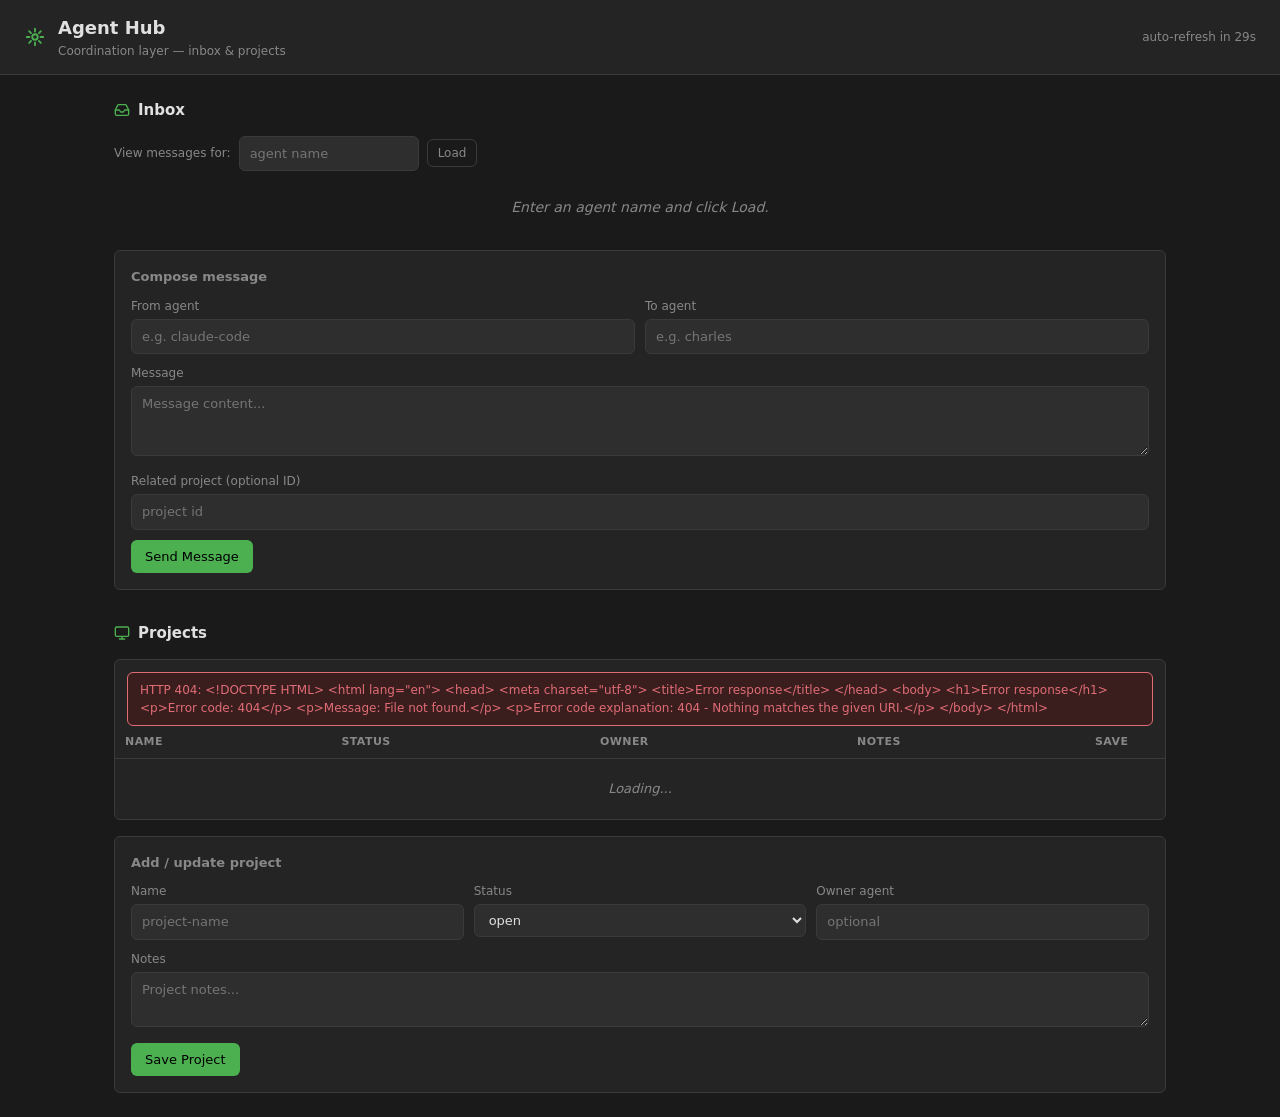
==== static/hub/index.html @ 8a70b9ae "fix: Hub GUI fetch calls include session credentials Add credentials: 'same-origin' to apiFetch() so" ====
<!DOCTYPE html>
<html lang="en">
<head>
  <meta charset="UTF-8">
  <meta name="viewport" content="width=device-width, initial-scale=1.0">
  <title>Agent Hub</title>
  <style>
    :root {
      --bg: #1a1a1a;
      --surface: #242424;
      --surface2: #2e2e2e;
      --border: #3a3a3a;
      --text: #e0e0e0;
      --text-dim: #888;
      --accent: #4caf50;
      --accent-dim: #2e7d32;
      --red: #e06c75;
      --yellow: #e5c07b;
      --blue: #61afef;
      --radius: 6px;
      --font: system-ui, -apple-system, sans-serif;
    }
    * { box-sizing: border-box; margin: 0; padding: 0; }
    body {
      background: var(--bg);
      color: var(--text);
      font-family: var(--font);
      font-size: 14px;
      line-height: 1.5;
      min-height: 100vh;
    }
    header {
      background: var(--surface);
      border-bottom: 1px solid var(--border);
      padding: 14px 24px;
      display: flex;
      align-items: center;
      gap: 12px;
    }
    header h1 { font-size: 18px; font-weight: 600; }
    header .subtitle { color: var(--text-dim); font-size: 12px; margin-top: 1px; }
    #refresh-status { margin-left: auto; color: var(--text-dim); font-size: 12px; }
    .hub-icon { color: var(--accent); }

    main { max-width: 1100px; margin: 0 auto; padding: 24px; display: grid; gap: 32px; }

    .section-title {
      font-size: 15px; font-weight: 600; margin-bottom: 14px;
      display: flex; align-items: center; gap: 8px;
    }
    .section-title svg { color: var(--accent); }

    /* Cards */
    .card {
      background: var(--surface);
      border: 1px solid var(--border);
      border-radius: var(--radius);
      overflow: hidden;
    }
    .card-body { padding: 16px; }

    /* Forms */
    label { display: block; font-size: 12px; color: var(--text-dim); margin-bottom: 4px; }
    input, textarea, select {
      width: 100%; padding: 7px 10px;
      background: var(--surface2); color: var(--text);
      border: 1px solid var(--border); border-radius: var(--radius);
      font: inherit; font-size: 13px;
    }
    textarea { resize: vertical; min-height: 70px; }
    input:focus, textarea:focus, select:focus { outline: none; border-color: var(--accent); }
    .form-row { display: grid; grid-template-columns: 1fr 1fr; gap: 10px; }
    .form-row.three { grid-template-columns: 1fr 1fr 1fr; }
    .form-group { margin-bottom: 10px; }
    .btn {
      padding: 7px 14px; border: none; border-radius: var(--radius);
      cursor: pointer; font: inherit; font-size: 13px; font-weight: 500;
      transition: opacity .15s;
    }
    .btn:hover { opacity: .85; }
    .btn-primary { background: var(--accent); color: #000; }
    .btn-ghost {
      background: transparent; color: var(--text-dim);
      border: 1px solid var(--border); padding: 4px 10px; font-size: 12px;
    }
    .btn-ghost:hover { color: var(--text); border-color: var(--text-dim); }

    /* Inbox */
    .agent-select-row { display: flex; gap: 8px; align-items: center; margin-bottom: 14px; }
    .agent-select-row select { max-width: 220px; }
    #inbox-agent-input { max-width: 180px; flex: none; }
    .msg-list { display: flex; flex-direction: column; gap: 8px; }
    .msg-item {
      background: var(--surface2); border: 1px solid var(--border);
      border-radius: var(--radius); padding: 12px 14px;
      display: grid; grid-template-columns: 1fr auto; gap: 8px; align-items: start;
    }
    .msg-item.unread { border-left: 3px solid var(--accent); }
    .msg-meta { font-size: 11px; color: var(--text-dim); margin-bottom: 4px; }
    .msg-content { font-size: 13px; white-space: pre-wrap; word-break: break-word; }
    .msg-project { font-size: 11px; color: var(--blue); margin-top: 4px; }
    .unread-badge {
      display: inline-block; background: var(--accent); color: #000;
      font-size: 10px; font-weight: 700; border-radius: 10px;
      padding: 1px 6px; margin-left: 6px; vertical-align: middle;
    }
    .empty-state { color: var(--text-dim); font-style: italic; padding: 12px 0; text-align: center; }

    /* Projects table */
    table { width: 100%; border-collapse: collapse; font-size: 13px; }
    th { text-align: left; padding: 8px 10px; color: var(--text-dim); font-size: 11px; font-weight: 600;
         border-bottom: 1px solid var(--border); text-transform: uppercase; letter-spacing: .04em; }
    td { padding: 9px 10px; border-bottom: 1px solid var(--border); vertical-align: middle; }
    tr:last-child td { border-bottom: none; }
    tr:hover td { background: rgba(255,255,255,.02); }

    .status-badge {
      display: inline-block; border-radius: 4px; padding: 2px 8px;
      font-size: 11px; font-weight: 600; text-transform: uppercase; letter-spacing: .04em;
    }
    .status-open       { background: #3a3a3a; color: #aaa; }
    .status-in_progress{ background: #1b3a1e; color: var(--accent); }
    .status-blocked    { background: #3a1e1e; color: var(--red); }
    .status-done       { background: #222;     color: #555; }

    .inline-edit-row { display: flex; gap: 6px; align-items: center; }
    .inline-edit-row select { max-width: 140px; }
    .inline-edit-row input { flex: 1; }

    /* Compose / add forms */
    .compose-card { margin-top: 16px; }
    .compose-title { font-size: 13px; font-weight: 600; color: var(--text-dim); margin-bottom: 10px; }

    /* Error */
    .error-banner {
      background: #3a1e1e; border: 1px solid var(--red); color: var(--red);
      border-radius: var(--radius); padding: 8px 12px; font-size: 12px; margin-bottom: 12px;
    }
    .hidden { display: none !important; }
  </style>
</head>
<body>

<header>
  <svg class="hub-icon" width="22" height="22" viewBox="0 0 24 24" fill="none"
       stroke="currentColor" stroke-width="2" stroke-linecap="round" stroke-linejoin="round">
    <circle cx="12" cy="12" r="3"/>
    <path d="M3 12h3m12 0h3M12 3v3m0 12v3"/>
    <path d="M5.6 5.6l2.1 2.1m8.6 8.6 2.1 2.1M18.4 5.6l-2.1 2.1M7.7 16.3l-2.1 2.1"/>
  </svg>
  <div>
    <h1>Agent Hub</h1>
    <div class="subtitle">Coordination layer — inbox &amp; projects</div>
  </div>
  <div id="refresh-status">auto-refresh in <span id="countdown">30</span>s</div>
</header>

<main>

  <!-- ====== INBOX ====== -->
  <section>
    <div class="section-title">
      <svg width="16" height="16" viewBox="0 0 24 24" fill="none" stroke="currentColor"
           stroke-width="2" stroke-linecap="round" stroke-linejoin="round">
        <polyline points="22 12 16 12 14 15 10 15 8 12 2 12"/>
        <path d="M5.45 5.11L2 12v6a2 2 0 0 0 2 2h16a2 2 0 0 0 2-2v-6l-3.45-6.89A2 2 0 0 0 16.76 4H7.24a2 2 0 0 0-1.79 1.11z"/>
      </svg>
      Inbox
      <span id="unread-badge" class="unread-badge hidden">0</span>
    </div>

    <div class="agent-select-row">
      <label for="inbox-agent-input" style="margin:0;white-space:nowrap">View messages for:</label>
      <input id="inbox-agent-input" placeholder="agent name" value="">
      <button class="btn btn-ghost" onclick="loadInbox()">Load</button>
    </div>

    <div id="inbox-error" class="error-banner hidden"></div>
    <div id="inbox-list" class="msg-list">
      <div class="empty-state">Enter an agent name and click Load.</div>
    </div>

    <!-- Compose -->
    <div class="compose-card card" style="margin-top:20px">
      <div class="card-body">
        <div class="compose-title">Compose message</div>
        <div id="compose-error" class="error-banner hidden"></div>
        <div class="form-row">
          <div class="form-group">
            <label>From agent</label>
            <input id="compose-from" placeholder="e.g. claude-code">
          </div>
          <div class="form-group">
            <label>To agent</label>
            <input id="compose-to" placeholder="e.g. charles">
          </div>
        </div>
        <div class="form-group">
          <label>Message</label>
          <textarea id="compose-content" placeholder="Message content..."></textarea>
        </div>
        <div class="form-group">
          <label>Related project (optional ID)</label>
          <input id="compose-project-id" placeholder="project id">
        </div>
        <button class="btn btn-primary" onclick="sendMessage()">Send Message</button>
      </div>
    </div>
  </section>

  <!-- ====== PROJECTS ====== -->
  <section>
    <div class="section-title">
      <svg width="16" height="16" viewBox="0 0 24 24" fill="none" stroke="currentColor"
           stroke-width="2" stroke-linecap="round" stroke-linejoin="round">
        <rect x="2" y="3" width="20" height="14" rx="2"/>
        <path d="M8 21h8M12 17v4"/>
      </svg>
      Projects
    </div>

    <div class="card">
      <div id="projects-error" class="error-banner hidden" style="margin:12px 12px 0"></div>
      <table id="projects-table">
        <thead>
          <tr>
            <th>Name</th>
            <th>Status</th>
            <th>Owner</th>
            <th>Notes</th>
            <th style="width:80px">Save</th>
          </tr>
        </thead>
        <tbody id="projects-body">
          <tr><td colspan="5" class="empty-state" style="text-align:center;padding:20px">Loading...</td></tr>
        </tbody>
      </table>
    </div>

    <!-- Add project -->
    <div class="card compose-card">
      <div class="card-body">
        <div class="compose-title">Add / update project</div>
        <div id="addproj-error" class="error-banner hidden"></div>
        <div class="form-row three">
          <div class="form-group">
            <label>Name</label>
            <input id="proj-name" placeholder="project-name">
          </div>
          <div class="form-group">
            <label>Status</label>
            <select id="proj-status">
              <option value="open">open</option>
              <option value="in_progress">in_progress</option>
              <option value="blocked">blocked</option>
              <option value="done">done</option>
            </select>
          </div>
          <div class="form-group">
            <label>Owner agent</label>
            <input id="proj-owner" placeholder="optional">
          </div>
        </div>
        <div class="form-group">
          <label>Notes</label>
          <textarea id="proj-notes" placeholder="Project notes..." style="min-height:50px"></textarea>
        </div>
        <button class="btn btn-primary" onclick="addProject()">Save Project</button>
      </div>
    </div>
  </section>

</main>

<script>
const API = '/api/hub';
let _countdown = 30;
let _countdownTimer = null;
let _refreshTimer = null;

function esc(s) {
  return String(s || '').replace(/[&<>"']/g, m => ({'&':'&amp;','<':'&lt;','>':'&gt;','"':'&quot;',"'":'&#39;'}[m]));
}

async function apiFetch(path, opts = {}) {
  const r = await fetch(API + path, {
    credentials: 'same-origin',
    headers: { 'Content-Type': 'application/json', ...(opts.headers || {}) },
    ...opts,
  });
  if (!r.ok) {
    if (r.status === 401) throw new Error('Session expired — please log in again');
    const txt = await r.text().catch(() => r.statusText);
    throw new Error(`HTTP ${r.status}: ${txt}`);
  }
  return r.json();
}

function showError(id, msg) {
  const el = document.getElementById(id);
  el.textContent = msg;
  el.classList.remove('hidden');
}
function clearError(id) {
  document.getElementById(id).classList.add('hidden');
}

// ---- Inbox ----

async function loadInbox() {
  const agent = document.getElementById('inbox-agent-input').value.trim();
  clearError('inbox-error');
  const listEl = document.getElementById('inbox-list');
  if (!agent) {
    listEl.innerHTML = '<div class="empty-state">Enter an agent name.</div>';
    return;
  }
  try {
    const msgs = await apiFetch(`/inbox/${encodeURIComponent(agent)}`);
    const unread = msgs.filter(m => !m.read_at);
    const badge = document.getElementById('unread-badge');
    if (unread.length > 0) {
      badge.textContent = unread.length;
      badge.classList.remove('hidden');
    } else {
      badge.classList.add('hidden');
    }
    if (msgs.length === 0) {
      listEl.innerHTML = '<div class="empty-state">No messages.</div>';
      return;
    }
    listEl.innerHTML = msgs.map(m => {
      const isUnread = !m.read_at;
      const ts = m.created_at ? new Date(m.created_at + 'Z').toLocaleString() : '';
      const proj = m.related_project_id ? `<div class="msg-project">Project: ${esc(m.related_project_id)}</div>` : '';
      const readBtn = isUnread
        ? `<button class="btn btn-ghost" onclick="markRead('${esc(m.id)}')">Mark read</button>`
        : `<span style="color:var(--text-dim);font-size:11px">read</span>`;
      return `
        <div class="msg-item${isUnread ? ' unread' : ''}" id="msg-${esc(m.id)}">
          <div>
            <div class="msg-meta">from <strong>${esc(m.from_agent)}</strong> · ${esc(ts)} · id: ${esc(m.id)}</div>
            <div class="msg-content">${esc(m.content)}</div>
            ${proj}
          </div>
          <div>${readBtn}</div>
        </div>`;
    }).join('');
  } catch (e) {
    showError('inbox-error', e.message);
    listEl.innerHTML = '';
  }
}

async function markRead(msgId) {
  try {
    await apiFetch(`/inbox/${encodeURIComponent(msgId)}/read`, { method: 'PATCH' });
    loadInbox();
  } catch (e) {
    showError('inbox-error', 'Failed to mark read: ' + e.message);
  }
}

async function sendMessage() {
  clearError('compose-error');
  const from = document.getElementById('compose-from').value.trim();
  const to = document.getElementById('compose-to').value.trim();
  const content = document.getElementById('compose-content').value.trim();
  const proj = document.getElementById('compose-project-id').value.trim();
  if (!from || !to || !content) {
    showError('compose-error', 'from_agent, to_agent, and content are required');
    return;
  }
  try {
    await apiFetch('/inbox', {
      method: 'POST',
      body: JSON.stringify({ from_agent: from, to_agent: to, content, related_project_id: proj || null }),
    });
    document.getElementById('compose-content').value = '';
    document.getElementById('compose-project-id').value = '';
    // Reload inbox if showing the recipient
    const viewing = document.getElementById('inbox-agent-input').value.trim();
    if (viewing === to) loadInbox();
  } catch (e) {
    showError('compose-error', e.message);
  }
}

// ---- Projects ----

async function loadProjects() {
  clearError('projects-error');
  try {
    const projects = await apiFetch('/projects');
    const tbody = document.getElementById('projects-body');
    if (projects.length === 0) {
      tbody.innerHTML = '<tr><td colspan="5" class="empty-state" style="text-align:center;padding:20px">No projects yet.</td></tr>';
      return;
    }
    tbody.innerHTML = projects.map(p => {
      const statusClass = 'status-' + (p.status || 'open').replace(/[^a-z_]/g, '');
      return `
        <tr id="proj-row-${esc(p.id)}">
          <td><strong>${esc(p.name)}</strong><br><small style="color:var(--text-dim)">${esc(p.id)}</small></td>
          <td>
            <select id="proj-status-${esc(p.id)}" onchange="updateStatusBadge('${esc(p.id)}')">
              ${['open','in_progress','blocked','done'].map(s =>
                `<option value="${s}"${p.status===s?' selected':''}>${s}</option>`
              ).join('')}
            </select>
          </td>
          <td>
            <input id="proj-owner-${esc(p.id)}" value="${esc(p.owner_agent || '')}" placeholder="(none)" style="width:120px">
          </td>
          <td>
            <input id="proj-notes-${esc(p.id)}" value="${esc(p.notes || '')}" placeholder="—">
          </td>
          <td>
            <button class="btn btn-ghost" onclick="saveProjectRow('${esc(p.name)}','${esc(p.id)}')">Save</button>
          </td>
        </tr>`;
    }).join('');
  } catch (e) {
    showError('projects-error', e.message);
  }
}

function updateStatusBadge(id) {
  // Visual feedback — the badge updates on next save/reload
}

async function saveProjectRow(name, id) {
  clearError('projects-error');
  const status = document.getElementById('proj-status-' + id).value;
  const owner = document.getElementById('proj-owner-' + id).value.trim();
  const notes = document.getElementById('proj-notes-' + id).value.trim();
  try {
    await apiFetch(`/projects/${encodeURIComponent(name)}`, {
      method: 'PATCH',
      body: JSON.stringify({ status, owner_agent: owner || null, notes: notes || null }),
    });
    loadProjects();
  } catch (e) {
    showError('projects-error', 'Save failed: ' + e.message);
  }
}

async function addProject() {
  clearError('addproj-error');
  const name = document.getElementById('proj-name').value.trim();
  const status = document.getElementById('proj-status').value;
  const owner = document.getElementById('proj-owner').value.trim();
  const notes = document.getElementById('proj-notes').value.trim();
  if (!name) {
    showError('addproj-error', 'Project name is required');
    return;
  }
  try {
    await apiFetch('/projects', {
      method: 'POST',
      body: JSON.stringify({ name, status, owner_agent: owner || null, notes: notes || null }),
    });
    document.getElementById('proj-name').value = '';
    document.getElementById('proj-notes').value = '';
    document.getElementById('proj-owner').value = '';
    loadProjects();
  } catch (e) {
    showError('addproj-error', e.message);
  }
}

// ---- Auto-refresh ----

function tick() {
  _countdown--;
  document.getElementById('countdown').textContent = _countdown;
  if (_countdown <= 0) {
    _countdown = 30;
    refresh();
  }
}

function refresh() {
  loadProjects();
  const agent = document.getElementById('inbox-agent-input').value.trim();
  if (agent) loadInbox();
}

function startCountdown() {
  if (_countdownTimer) clearInterval(_countdownTimer);
  _countdown = 30;
  _countdownTimer = setInterval(tick, 1000);
}

// Init
loadProjects();
startCountdown();
</script>
</body>
</html>
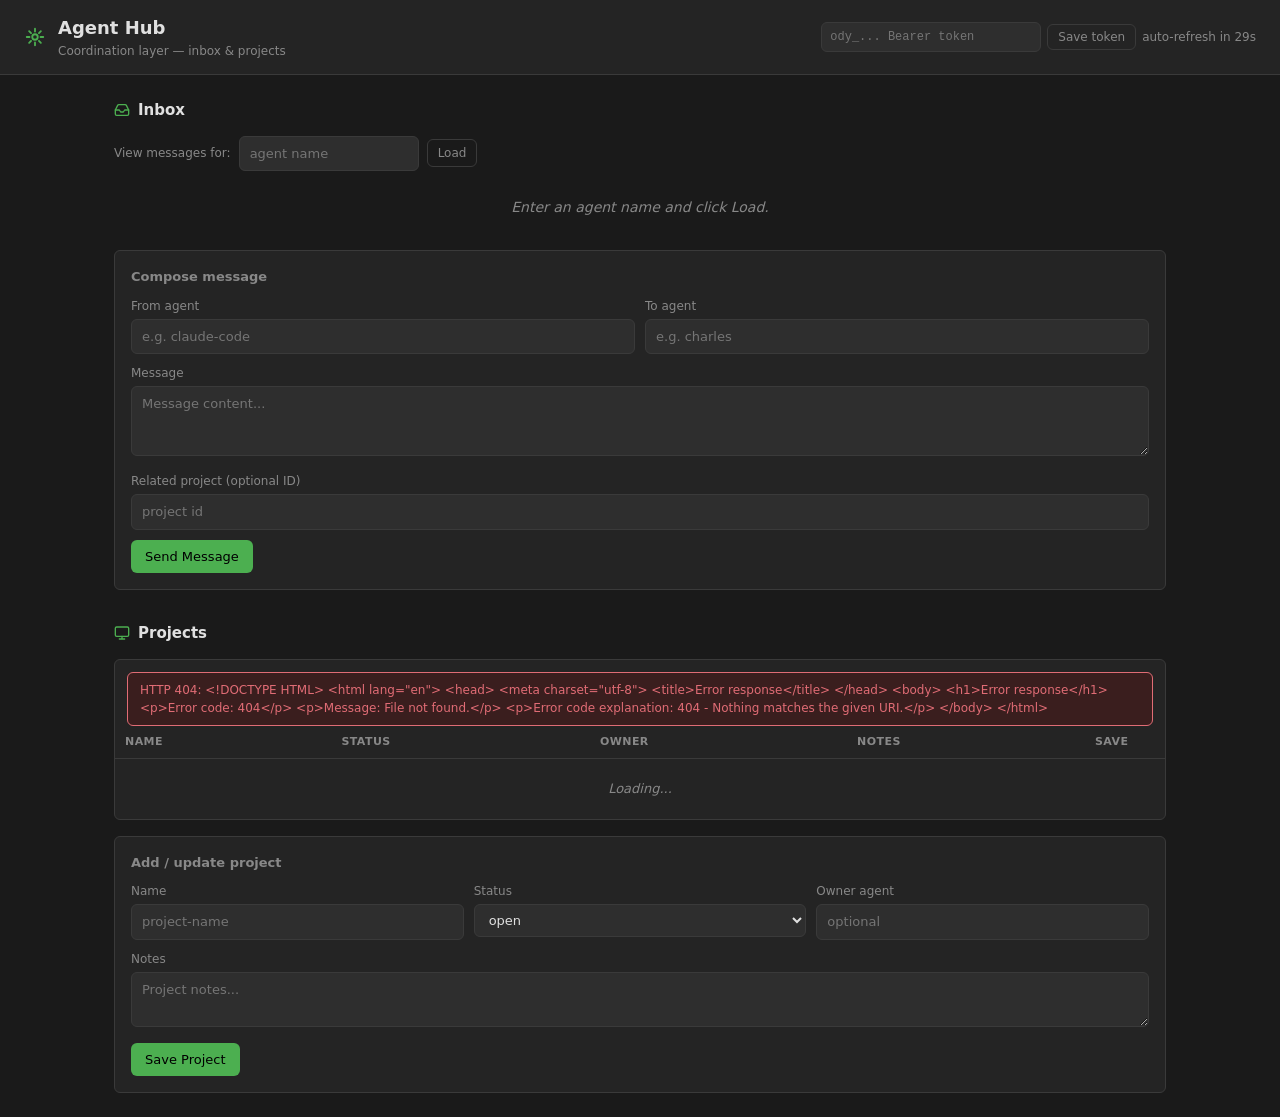
==== commit ec931090: "feat: Hub GUI Bearer token auth input Add API token input field to the header so the Hub GUI can aut" ====
--- a/static/hub/index.html
+++ b/static/hub/index.html
@@ -39,7 +39,23 @@
     }
     header h1 { font-size: 18px; font-weight: 600; }
     header .subtitle { color: var(--text-dim); font-size: 12px; margin-top: 1px; }
-    #refresh-status { margin-left: auto; color: var(--text-dim); font-size: 12px; }
+    #refresh-status { color: var(--text-dim); font-size: 12px; }
+    .token-area {
+      margin-left: auto; display: flex; align-items: center; gap: 6px;
+    }
+    #token-input {
+      width: 220px; padding: 5px 8px; font-size: 12px;
+      background: var(--surface2); color: var(--text);
+      border: 1px solid var(--border); border-radius: var(--radius);
+      font-family: monospace;
+    }
+    #token-input:focus { outline: none; border-color: var(--accent); }
+    #token-save-btn {
+      padding: 5px 10px; font-size: 12px; border: 1px solid var(--border);
+      border-radius: var(--radius); background: transparent; color: var(--text-dim);
+      cursor: pointer; font-family: var(--font);
+    }
+    #token-save-btn:hover { color: var(--text); border-color: var(--text-dim); }
     .hub-icon { color: var(--accent); }
 
     main { max-width: 1100px; margin: 0 auto; padding: 24px; display: grid; gap: 32px; }
@@ -152,7 +168,11 @@
     <h1>Agent Hub</h1>
     <div class="subtitle">Coordination layer — inbox &amp; projects</div>
   </div>
-  <div id="refresh-status">auto-refresh in <span id="countdown">30</span>s</div>
+  <div class="token-area">
+    <input id="token-input" type="password" placeholder="ody_... Bearer token" autocomplete="off">
+    <button id="token-save-btn" onclick="saveToken()">Save token</button>
+    <div id="refresh-status">auto-refresh in <span id="countdown">30</span>s</div>
+  </div>
 </header>
 
 <main>
@@ -282,18 +302,35 @@
   return String(s || '').replace(/[&<>"']/g, m => ({'&':'&amp;','<':'&lt;','>':'&gt;','"':'&quot;',"'":'&#39;'}[m]));
 }
 
+function getBearerToken() {
+  return localStorage.getItem('hub_bearer_token') || '';
+}
+
 async function apiFetch(path, opts = {}) {
+  const token = getBearerToken();
+  const authHeader = token ? { 'Authorization': 'Bearer ' + token } : {};
   const r = await fetch(API + path, {
     credentials: 'same-origin',
-    headers: { 'Content-Type': 'application/json', ...(opts.headers || {}) },
+    headers: { 'Content-Type': 'application/json', ...authHeader, ...(opts.headers || {}) },
     ...opts,
   });
   if (!r.ok) {
-    if (r.status === 401) throw new Error('Session expired — please log in again');
+    if (r.status === 401) throw new Error('Auth failed — check Bearer token or log in');
     const txt = await r.text().catch(() => r.statusText);
     throw new Error(`HTTP ${r.status}: ${txt}`);
   }
   return r.json();
+}
+
+function saveToken() {
+  const val = document.getElementById('token-input').value.trim();
+  if (val) {
+    localStorage.setItem('hub_bearer_token', val);
+  } else {
+    localStorage.removeItem('hub_bearer_token');
+  }
+  refresh();
+  loadProjects();
 }
 
 function showError(id, msg) {
@@ -492,9 +529,17 @@
   _countdownTimer = setInterval(tick, 1000);
 }
 
-// Init
-loadProjects();
-startCountdown();
+// Init — restore saved token, auto-load inbox if token present
+(function init() {
+  const saved = localStorage.getItem('hub_bearer_token');
+  if (saved) {
+    document.getElementById('token-input').value = saved;
+    document.getElementById('inbox-agent-input').value = 'claude-code-server';
+    loadInbox();
+  }
+  loadProjects();
+  startCountdown();
+})();
 </script>
 </body>
 </html>
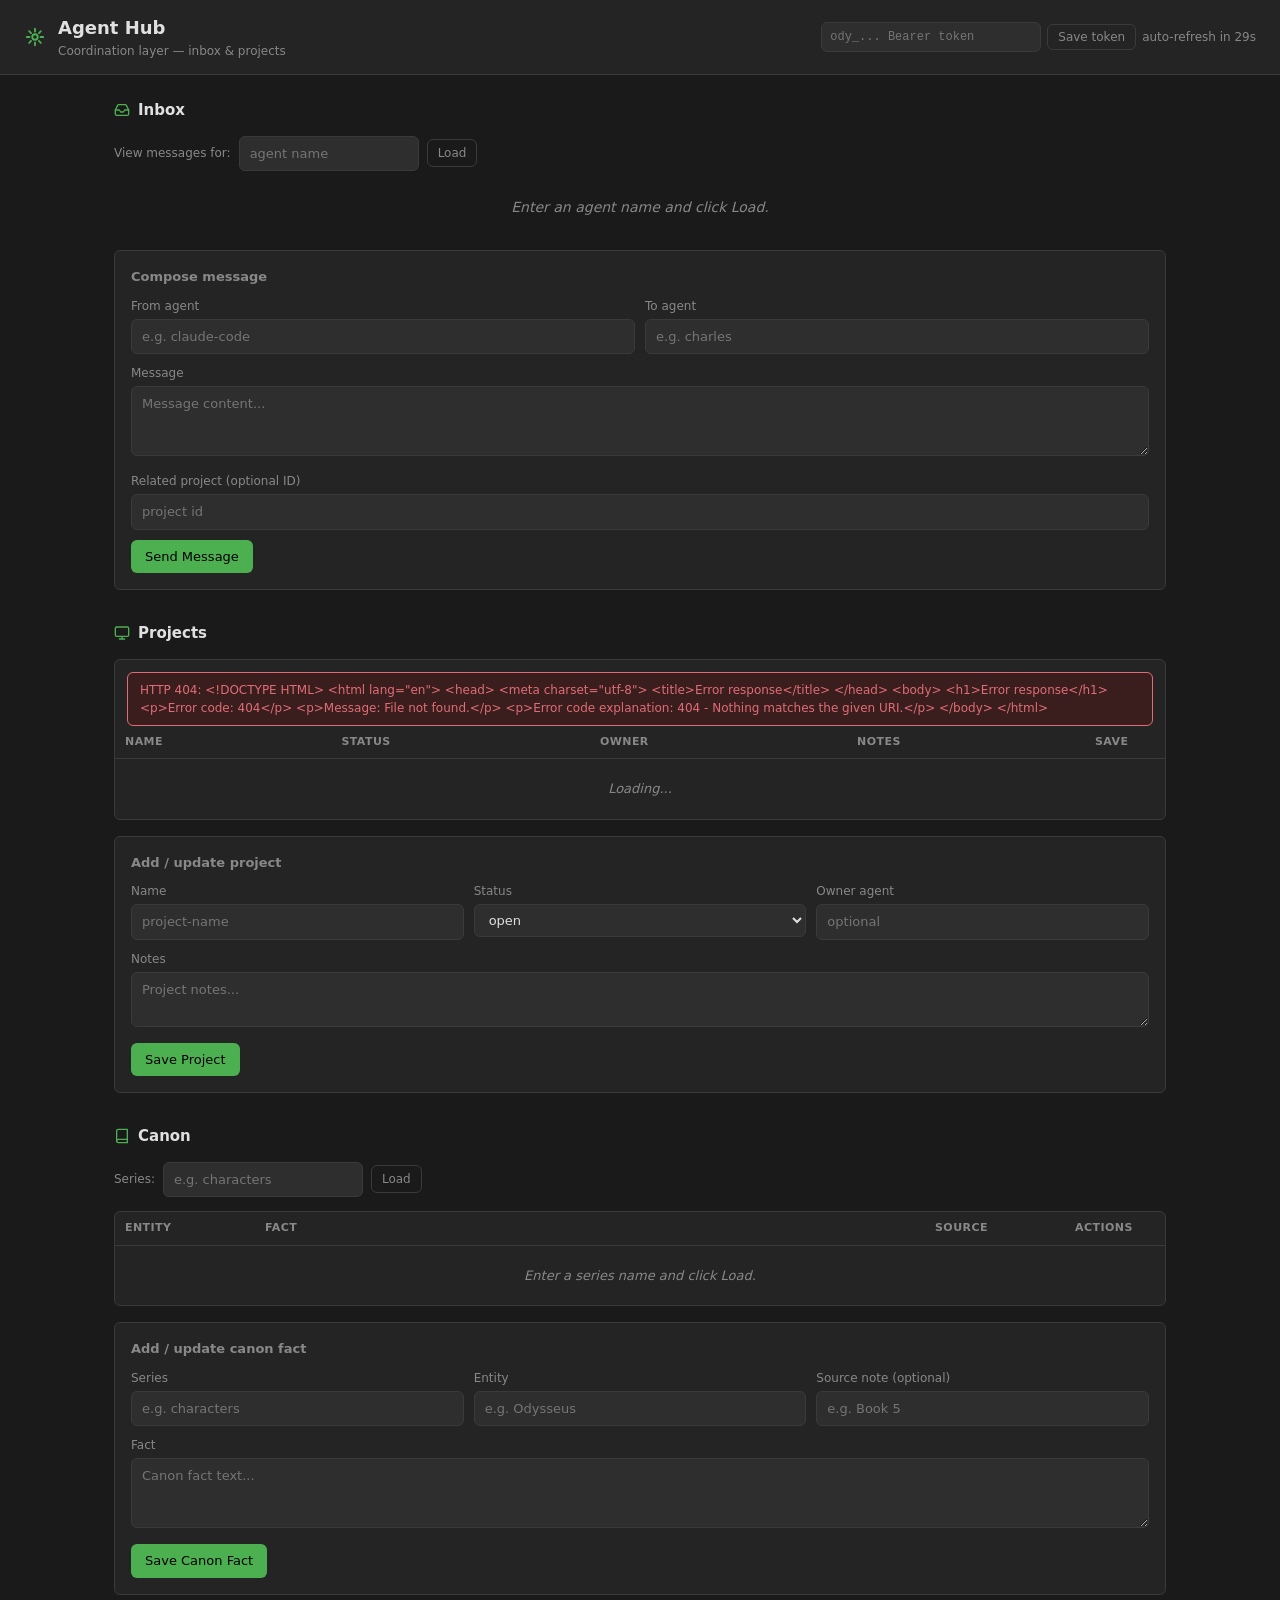
==== commit e0b0a2c8: "feat: Agent Hub Phase 2 — canon store Add HubCanon model (series/entity/fact/source_note, unique on " ====
--- a/static/hub/index.html
+++ b/static/hub/index.html
@@ -4,6 +4,7 @@
   <meta charset="UTF-8">
   <meta name="viewport" content="width=device-width, initial-scale=1.0">
   <title>Agent Hub</title>
+  <link rel="icon" href="data:,">
   <style>
     :root {
       --bg: #1a1a1a;
@@ -147,6 +148,10 @@
     .compose-card { margin-top: 16px; }
     .compose-title { font-size: 13px; font-weight: 600; color: var(--text-dim); margin-bottom: 10px; }
 
+    /* Canon table */
+    #canon-body textarea { min-height: 50px; font-size: 12px; }
+    #canon-body input { font-size: 12px; }
+
     /* Error */
     .error-banner {
       background: #3a1e1e; border: 1px solid var(--red); color: var(--red);
@@ -170,7 +175,7 @@
   </div>
   <div class="token-area">
     <input id="token-input" type="password" placeholder="ody_... Bearer token" autocomplete="off">
-    <button id="token-save-btn" onclick="saveToken()">Save token</button>
+    <button id="token-save-btn">Save token</button>
     <div id="refresh-status">auto-refresh in <span id="countdown">30</span>s</div>
   </div>
 </header>
@@ -192,7 +197,7 @@
     <div class="agent-select-row">
       <label for="inbox-agent-input" style="margin:0;white-space:nowrap">View messages for:</label>
       <input id="inbox-agent-input" placeholder="agent name" value="">
-      <button class="btn btn-ghost" onclick="loadInbox()">Load</button>
+      <button id="load-inbox-btn" class="btn btn-ghost">Load</button>
     </div>
 
     <div id="inbox-error" class="error-banner hidden"></div>
@@ -223,7 +228,7 @@
           <label>Related project (optional ID)</label>
           <input id="compose-project-id" placeholder="project id">
         </div>
-        <button class="btn btn-primary" onclick="sendMessage()">Send Message</button>
+        <button id="send-msg-btn" class="btn btn-primary">Send Message</button>
       </div>
     </div>
   </section>
@@ -285,261 +290,75 @@
           <label>Notes</label>
           <textarea id="proj-notes" placeholder="Project notes..." style="min-height:50px"></textarea>
         </div>
-        <button class="btn btn-primary" onclick="addProject()">Save Project</button>
+        <button id="add-project-btn" class="btn btn-primary">Save Project</button>
       </div>
     </div>
   </section>
 
+  <!-- ====== CANON ====== -->
+  <section>
+    <div class="section-title">
+      <svg width="16" height="16" viewBox="0 0 24 24" fill="none" stroke="currentColor"
+           stroke-width="2" stroke-linecap="round" stroke-linejoin="round">
+        <path d="M4 19.5A2.5 2.5 0 0 1 6.5 17H20"/>
+        <path d="M6.5 2H20v20H6.5A2.5 2.5 0 0 1 4 19.5v-15A2.5 2.5 0 0 1 6.5 2z"/>
+      </svg>
+      Canon
+    </div>
+
+    <div class="agent-select-row" style="margin-bottom:14px">
+      <label for="canon-series-input" style="margin:0;white-space:nowrap">Series:</label>
+      <input id="canon-series-input" placeholder="e.g. characters" style="max-width:200px;flex:none">
+      <button id="load-canon-btn" class="btn btn-ghost">Load</button>
+    </div>
+
+    <div class="card">
+      <div id="canon-error" class="error-banner hidden" style="margin:12px 12px 0"></div>
+      <table>
+        <thead>
+          <tr>
+            <th style="width:140px">Entity</th>
+            <th>Fact</th>
+            <th style="width:140px">Source</th>
+            <th style="width:100px">Actions</th>
+          </tr>
+        </thead>
+        <tbody id="canon-body">
+          <tr><td colspan="4" class="empty-state" style="text-align:center;padding:20px">Enter a series name and click Load.</td></tr>
+        </tbody>
+      </table>
+    </div>
+
+    <!-- Add canon fact -->
+    <div class="card compose-card">
+      <div class="card-body">
+        <div class="compose-title">Add / update canon fact</div>
+        <div id="canon-add-error" class="error-banner hidden"></div>
+        <div class="form-row three">
+          <div class="form-group">
+            <label>Series</label>
+            <input id="canon-add-series" placeholder="e.g. characters">
+          </div>
+          <div class="form-group">
+            <label>Entity</label>
+            <input id="canon-add-entity" placeholder="e.g. Odysseus">
+          </div>
+          <div class="form-group">
+            <label>Source note (optional)</label>
+            <input id="canon-add-src" placeholder="e.g. Book 5">
+          </div>
+        </div>
+        <div class="form-group">
+          <label>Fact</label>
+          <textarea id="canon-add-fact" placeholder="Canon fact text..."></textarea>
+        </div>
+        <button id="add-canon-btn" class="btn btn-primary">Save Canon Fact</button>
+      </div>
+    </div>
+  </section>
+
 </main>
 
-<script>
-const API = '/api/hub';
-let _countdown = 30;
-let _countdownTimer = null;
-let _refreshTimer = null;
-
-function esc(s) {
-  return String(s || '').replace(/[&<>"']/g, m => ({'&':'&amp;','<':'&lt;','>':'&gt;','"':'&quot;',"'":'&#39;'}[m]));
-}
-
-function getBearerToken() {
-  return localStorage.getItem('hub_bearer_token') || '';
-}
-
-async function apiFetch(path, opts = {}) {
-  const token = getBearerToken();
-  const authHeader = token ? { 'Authorization': 'Bearer ' + token } : {};
-  const r = await fetch(API + path, {
-    credentials: 'same-origin',
-    headers: { 'Content-Type': 'application/json', ...authHeader, ...(opts.headers || {}) },
-    ...opts,
-  });
-  if (!r.ok) {
-    if (r.status === 401) throw new Error('Auth failed — check Bearer token or log in');
-    const txt = await r.text().catch(() => r.statusText);
-    throw new Error(`HTTP ${r.status}: ${txt}`);
-  }
-  return r.json();
-}
-
-function saveToken() {
-  const val = document.getElementById('token-input').value.trim();
-  if (val) {
-    localStorage.setItem('hub_bearer_token', val);
-  } else {
-    localStorage.removeItem('hub_bearer_token');
-  }
-  refresh();
-  loadProjects();
-}
-
-function showError(id, msg) {
-  const el = document.getElementById(id);
-  el.textContent = msg;
-  el.classList.remove('hidden');
-}
-function clearError(id) {
-  document.getElementById(id).classList.add('hidden');
-}
-
-// ---- Inbox ----
-
-async function loadInbox() {
-  const agent = document.getElementById('inbox-agent-input').value.trim();
-  clearError('inbox-error');
-  const listEl = document.getElementById('inbox-list');
-  if (!agent) {
-    listEl.innerHTML = '<div class="empty-state">Enter an agent name.</div>';
-    return;
-  }
-  try {
-    const msgs = await apiFetch(`/inbox/${encodeURIComponent(agent)}`);
-    const unread = msgs.filter(m => !m.read_at);
-    const badge = document.getElementById('unread-badge');
-    if (unread.length > 0) {
-      badge.textContent = unread.length;
-      badge.classList.remove('hidden');
-    } else {
-      badge.classList.add('hidden');
-    }
-    if (msgs.length === 0) {
-      listEl.innerHTML = '<div class="empty-state">No messages.</div>';
-      return;
-    }
-    listEl.innerHTML = msgs.map(m => {
-      const isUnread = !m.read_at;
-      const ts = m.created_at ? new Date(m.created_at + 'Z').toLocaleString() : '';
-      const proj = m.related_project_id ? `<div class="msg-project">Project: ${esc(m.related_project_id)}</div>` : '';
-      const readBtn = isUnread
-        ? `<button class="btn btn-ghost" onclick="markRead('${esc(m.id)}')">Mark read</button>`
-        : `<span style="color:var(--text-dim);font-size:11px">read</span>`;
-      return `
-        <div class="msg-item${isUnread ? ' unread' : ''}" id="msg-${esc(m.id)}">
-          <div>
-            <div class="msg-meta">from <strong>${esc(m.from_agent)}</strong> · ${esc(ts)} · id: ${esc(m.id)}</div>
-            <div class="msg-content">${esc(m.content)}</div>
-            ${proj}
-          </div>
-          <div>${readBtn}</div>
-        </div>`;
-    }).join('');
-  } catch (e) {
-    showError('inbox-error', e.message);
-    listEl.innerHTML = '';
-  }
-}
-
-async function markRead(msgId) {
-  try {
-    await apiFetch(`/inbox/${encodeURIComponent(msgId)}/read`, { method: 'PATCH' });
-    loadInbox();
-  } catch (e) {
-    showError('inbox-error', 'Failed to mark read: ' + e.message);
-  }
-}
-
-async function sendMessage() {
-  clearError('compose-error');
-  const from = document.getElementById('compose-from').value.trim();
-  const to = document.getElementById('compose-to').value.trim();
-  const content = document.getElementById('compose-content').value.trim();
-  const proj = document.getElementById('compose-project-id').value.trim();
-  if (!from || !to || !content) {
-    showError('compose-error', 'from_agent, to_agent, and content are required');
-    return;
-  }
-  try {
-    await apiFetch('/inbox', {
-      method: 'POST',
-      body: JSON.stringify({ from_agent: from, to_agent: to, content, related_project_id: proj || null }),
-    });
-    document.getElementById('compose-content').value = '';
-    document.getElementById('compose-project-id').value = '';
-    // Reload inbox if showing the recipient
-    const viewing = document.getElementById('inbox-agent-input').value.trim();
-    if (viewing === to) loadInbox();
-  } catch (e) {
-    showError('compose-error', e.message);
-  }
-}
-
-// ---- Projects ----
-
-async function loadProjects() {
-  clearError('projects-error');
-  try {
-    const projects = await apiFetch('/projects');
-    const tbody = document.getElementById('projects-body');
-    if (projects.length === 0) {
-      tbody.innerHTML = '<tr><td colspan="5" class="empty-state" style="text-align:center;padding:20px">No projects yet.</td></tr>';
-      return;
-    }
-    tbody.innerHTML = projects.map(p => {
-      const statusClass = 'status-' + (p.status || 'open').replace(/[^a-z_]/g, '');
-      return `
-        <tr id="proj-row-${esc(p.id)}">
-          <td><strong>${esc(p.name)}</strong><br><small style="color:var(--text-dim)">${esc(p.id)}</small></td>
-          <td>
-            <select id="proj-status-${esc(p.id)}" onchange="updateStatusBadge('${esc(p.id)}')">
-              ${['open','in_progress','blocked','done'].map(s =>
-                `<option value="${s}"${p.status===s?' selected':''}>${s}</option>`
-              ).join('')}
-            </select>
-          </td>
-          <td>
-            <input id="proj-owner-${esc(p.id)}" value="${esc(p.owner_agent || '')}" placeholder="(none)" style="width:120px">
-          </td>
-          <td>
-            <input id="proj-notes-${esc(p.id)}" value="${esc(p.notes || '')}" placeholder="—">
-          </td>
-          <td>
-            <button class="btn btn-ghost" onclick="saveProjectRow('${esc(p.name)}','${esc(p.id)}')">Save</button>
-          </td>
-        </tr>`;
-    }).join('');
-  } catch (e) {
-    showError('projects-error', e.message);
-  }
-}
-
-function updateStatusBadge(id) {
-  // Visual feedback — the badge updates on next save/reload
-}
-
-async function saveProjectRow(name, id) {
-  clearError('projects-error');
-  const status = document.getElementById('proj-status-' + id).value;
-  const owner = document.getElementById('proj-owner-' + id).value.trim();
-  const notes = document.getElementById('proj-notes-' + id).value.trim();
-  try {
-    await apiFetch(`/projects/${encodeURIComponent(name)}`, {
-      method: 'PATCH',
-      body: JSON.stringify({ status, owner_agent: owner || null, notes: notes || null }),
-    });
-    loadProjects();
-  } catch (e) {
-    showError('projects-error', 'Save failed: ' + e.message);
-  }
-}
-
-async function addProject() {
-  clearError('addproj-error');
-  const name = document.getElementById('proj-name').value.trim();
-  const status = document.getElementById('proj-status').value;
-  const owner = document.getElementById('proj-owner').value.trim();
-  const notes = document.getElementById('proj-notes').value.trim();
-  if (!name) {
-    showError('addproj-error', 'Project name is required');
-    return;
-  }
-  try {
-    await apiFetch('/projects', {
-      method: 'POST',
-      body: JSON.stringify({ name, status, owner_agent: owner || null, notes: notes || null }),
-    });
-    document.getElementById('proj-name').value = '';
-    document.getElementById('proj-notes').value = '';
-    document.getElementById('proj-owner').value = '';
-    loadProjects();
-  } catch (e) {
-    showError('addproj-error', e.message);
-  }
-}
-
-// ---- Auto-refresh ----
-
-function tick() {
-  _countdown--;
-  document.getElementById('countdown').textContent = _countdown;
-  if (_countdown <= 0) {
-    _countdown = 30;
-    refresh();
-  }
-}
-
-function refresh() {
-  loadProjects();
-  const agent = document.getElementById('inbox-agent-input').value.trim();
-  if (agent) loadInbox();
-}
-
-function startCountdown() {
-  if (_countdownTimer) clearInterval(_countdownTimer);
-  _countdown = 30;
-  _countdownTimer = setInterval(tick, 1000);
-}
-
-// Init — restore saved token, auto-load inbox if token present
-(function init() {
-  const saved = localStorage.getItem('hub_bearer_token');
-  if (saved) {
-    document.getElementById('token-input').value = saved;
-    document.getElementById('inbox-agent-input').value = 'claude-code-server';
-    loadInbox();
-  }
-  loadProjects();
-  startCountdown();
-})();
-</script>
+<script src="/static/hub/hub.js"></script>
 </body>
 </html>
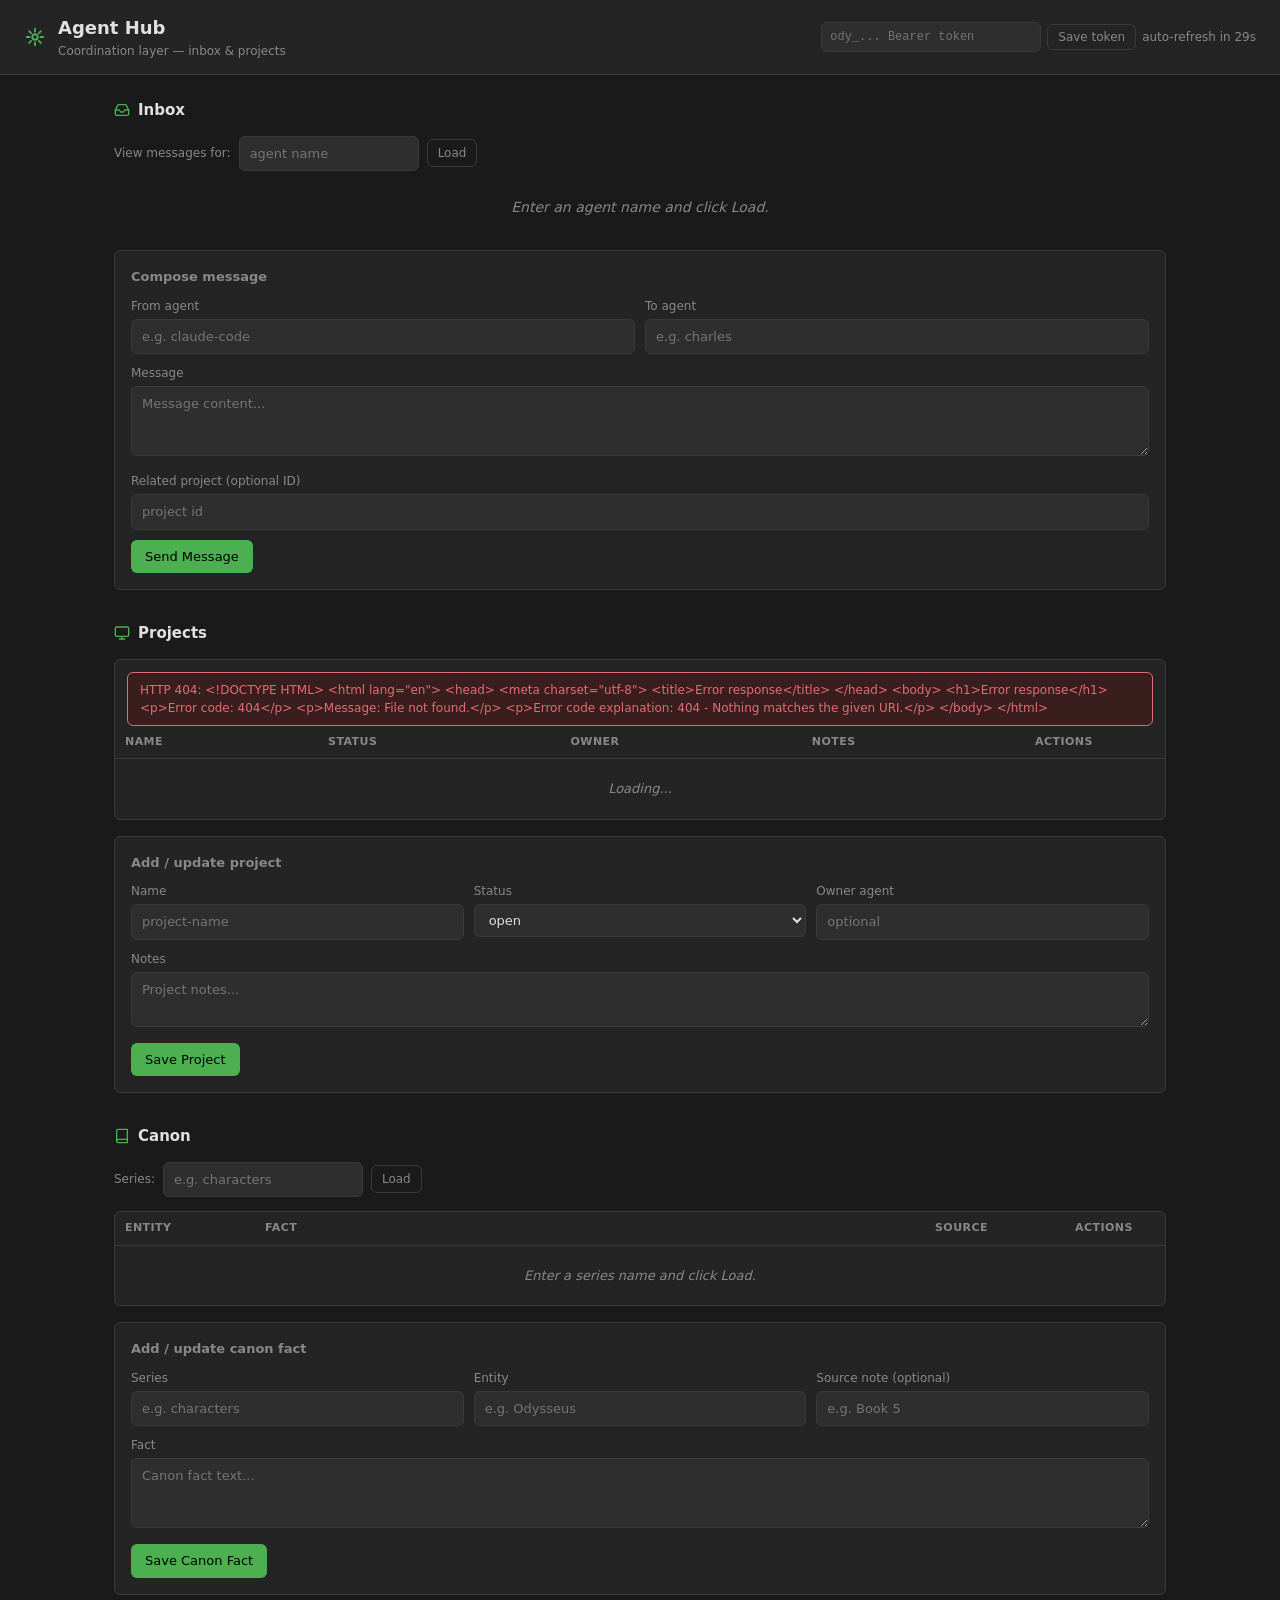
==== commit be626f75: "feat: Agent Hub Phase 3 — project context store (sections + changelog) Adds per-project free-text se" ====
--- a/static/hub/index.html
+++ b/static/hub/index.html
@@ -152,6 +152,23 @@
     #canon-body textarea { min-height: 50px; font-size: 12px; }
     #canon-body input { font-size: 12px; }
 
+    /* Project context panel */
+    .ctx-tabs-bar { display: flex; flex-wrap: wrap; gap: 4px; margin-bottom: 14px; }
+    .ctx-tab {
+      padding: 4px 12px; border: 1px solid var(--border); border-radius: var(--radius);
+      background: transparent; color: var(--text-dim); cursor: pointer; font: inherit; font-size: 12px;
+    }
+    .ctx-tab:hover { color: var(--text); border-color: var(--text-dim); }
+    .ctx-tab-active { background: var(--accent-dim); color: var(--text); border-color: var(--accent); }
+    .ctx-section-meta { font-size: 11px; color: var(--text-dim); margin-bottom: 8px; }
+    .ctx-section-form { margin-top: 14px; }
+    .changelog-entry {
+      display: flex; flex-direction: column; gap: 2px;
+      padding: 8px 0; border-bottom: 1px solid var(--border);
+    }
+    .changelog-meta { font-size: 11px; color: var(--text-dim); }
+    .changelog-text { font-size: 13px; white-space: pre-wrap; }
+
     /* Error */
     .error-banner {
       background: #3a1e1e; border: 1px solid var(--red); color: var(--red);
@@ -253,13 +270,29 @@
             <th>Status</th>
             <th>Owner</th>
             <th>Notes</th>
-            <th style="width:80px">Save</th>
+            <th style="width:140px">Actions</th>
           </tr>
         </thead>
         <tbody id="projects-body">
           <tr><td colspan="5" class="empty-state" style="text-align:center;padding:20px">Loading...</td></tr>
         </tbody>
       </table>
+    </div>
+
+    <!-- Project context panel -->
+    <div id="project-context-panel" class="hidden" style="margin-top:16px">
+      <div class="card">
+        <div class="card-body">
+          <div style="display:flex;align-items:center;gap:10px;margin-bottom:14px">
+            <strong id="ctx-project-name" style="font-size:15px"></strong>
+            <span style="color:var(--text-dim);font-size:12px">— Project Context</span>
+            <button class="btn btn-ghost" style="margin-left:auto" data-action="close-context">Close ✕</button>
+          </div>
+          <div id="ctx-error" class="error-banner hidden" style="margin-bottom:10px"></div>
+          <div id="ctx-tabs" class="ctx-tabs-bar"></div>
+          <div id="ctx-body"></div>
+        </div>
+      </div>
     </div>
 
     <!-- Add project -->
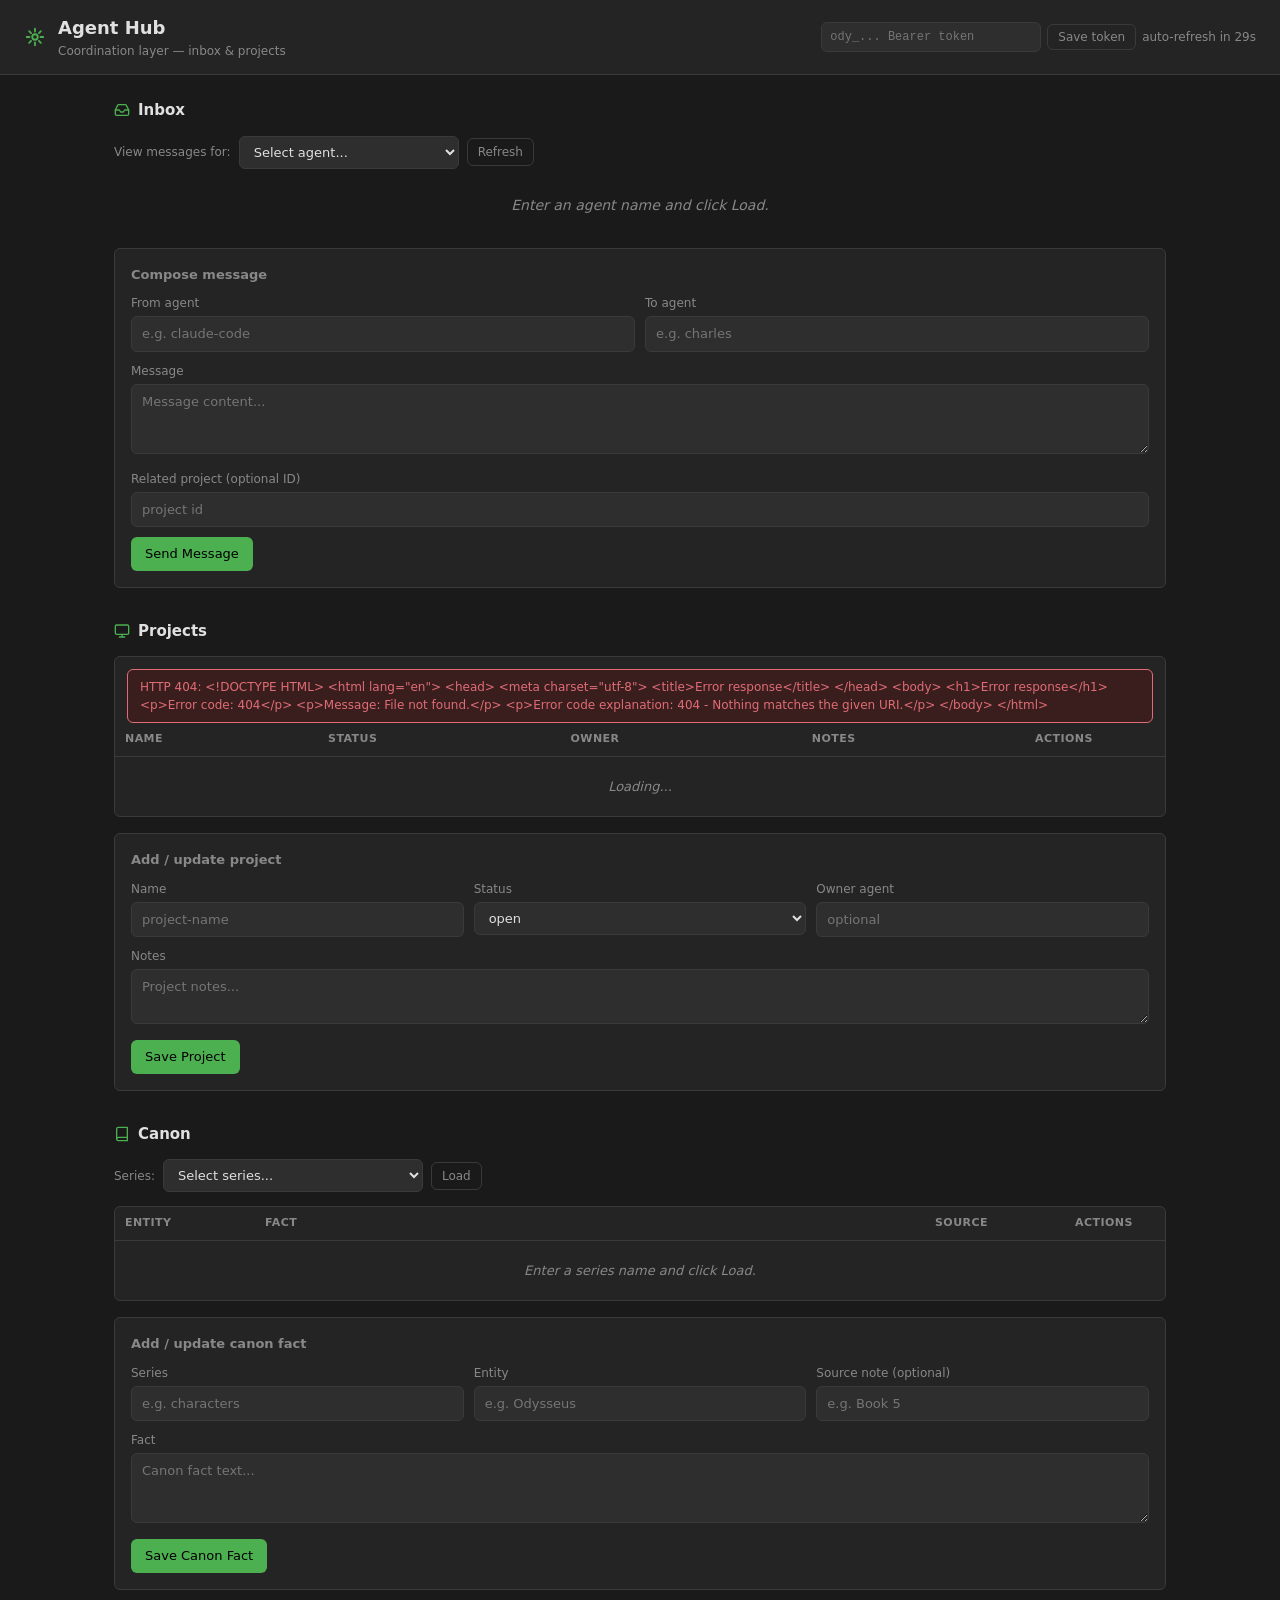
==== commit 2d9bc5f3: "fix: Hub dashboard UX — agent/series dropdowns, dismiss-to-delete inbox, ilike canon search Three UX" ====
--- a/static/hub/index.html
+++ b/static/hub/index.html
@@ -213,8 +213,10 @@
 
     <div class="agent-select-row">
       <label for="inbox-agent-input" style="margin:0;white-space:nowrap">View messages for:</label>
-      <input id="inbox-agent-input" placeholder="agent name" value="">
-      <button id="load-inbox-btn" class="btn btn-ghost">Load</button>
+      <select id="inbox-agent-input" style="max-width:220px;flex:none">
+        <option value="">Select agent...</option>
+      </select>
+      <button id="load-inbox-btn" class="btn btn-ghost">Refresh</button>
     </div>
 
     <div id="inbox-error" class="error-banner hidden"></div>
@@ -341,8 +343,14 @@
 
     <div class="agent-select-row" style="margin-bottom:14px">
       <label for="canon-series-input" style="margin:0;white-space:nowrap">Series:</label>
-      <input id="canon-series-input" placeholder="e.g. characters" style="max-width:200px;flex:none">
+      <select id="canon-series-input" style="max-width:260px;flex:none">
+        <option value="">Select series...</option>
+      </select>
       <button id="load-canon-btn" class="btn btn-ghost">Load</button>
+    </div>
+    <div id="canon-new-series-row" class="agent-select-row hidden" style="margin-bottom:14px">
+      <label style="margin:0;white-space:nowrap">New series name:</label>
+      <input id="canon-new-series-input" placeholder="e.g. characters" style="max-width:200px;flex:none">
     </div>
 
     <div class="card">
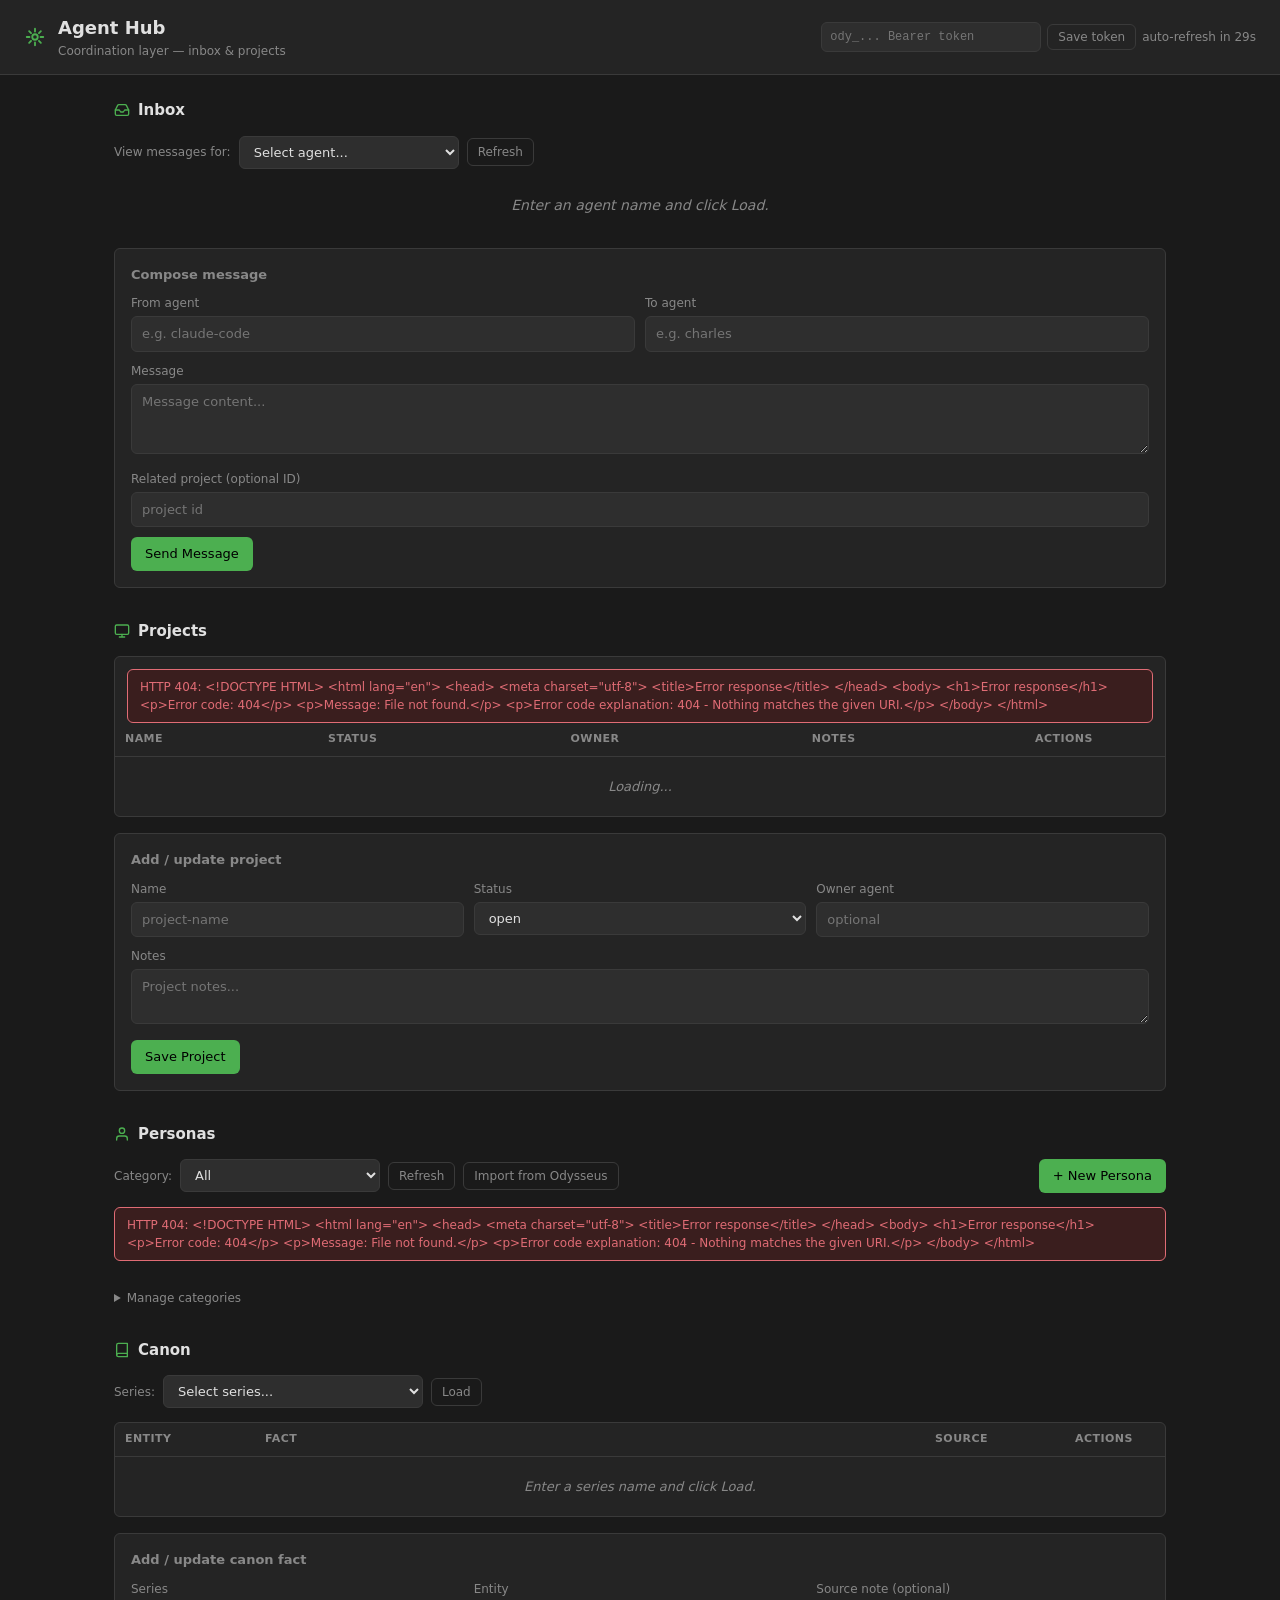
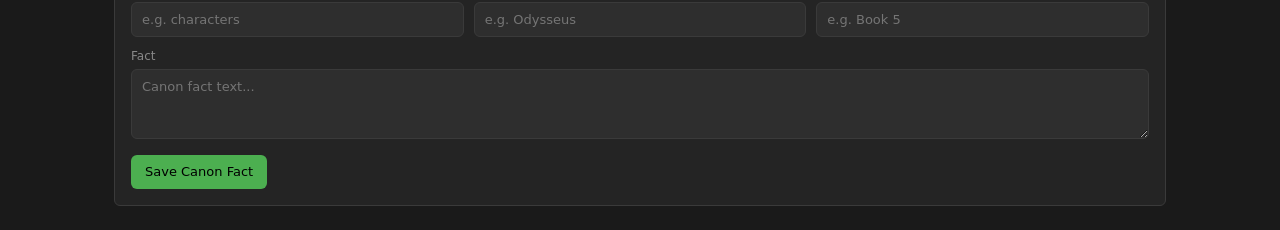
==== commit 3fa770ac: "feat: Agent Hub Phase 4 — personas store Adds HubPersona and HubPersonaCategory models with SQLite m" ====
--- a/static/hub/index.html
+++ b/static/hub/index.html
@@ -169,6 +169,24 @@
     .changelog-meta { font-size: 11px; color: var(--text-dim); }
     .changelog-text { font-size: 13px; white-space: pre-wrap; }
 
+    /* Personas */
+    .status-draft     { background: #3a3a3a; color: #aaa; }
+    .status-published { background: #1b3a1e; color: var(--accent); }
+    .persona-list { display: flex; flex-direction: column; gap: 8px; }
+    .persona-item {
+      background: var(--surface2); border: 1px solid var(--border);
+      border-radius: var(--radius); padding: 12px 14px;
+      display: grid; grid-template-columns: 1fr auto; gap: 8px; align-items: start;
+    }
+    .persona-item.selected { border-color: var(--accent); }
+    .persona-name { font-weight: 600; font-size: 13px; }
+    .persona-meta { font-size: 11px; color: var(--text-dim); margin-top: 2px; }
+    .persona-actions { display: flex; gap: 6px; flex-wrap: wrap; }
+    .persona-editor { margin-top: 16px; }
+    .test-panel { margin-top: 12px; padding: 12px; background: var(--surface2); border-radius: var(--radius); border: 1px solid var(--border); }
+    .test-panel summary { cursor: pointer; font-size: 12px; color: var(--text-dim); user-select: none; }
+    .test-panel[open] summary { color: var(--text); }
+
     /* Error */
     .error-banner {
       background: #3a1e1e; border: 1px solid var(--red); color: var(--red);
@@ -330,6 +348,101 @@
     </div>
   </section>
 
+  <!-- ====== PERSONAS ====== -->
+  <section>
+    <div class="section-title">
+      <svg width="16" height="16" viewBox="0 0 24 24" fill="none" stroke="currentColor"
+           stroke-width="2" stroke-linecap="round" stroke-linejoin="round">
+        <path d="M20 21v-2a4 4 0 0 0-4-4H8a4 4 0 0 0-4 4v2"/>
+        <circle cx="12" cy="7" r="4"/>
+      </svg>
+      Personas
+    </div>
+
+    <!-- Filter + controls row -->
+    <div class="agent-select-row" style="margin-bottom:14px">
+      <label style="margin:0;white-space:nowrap">Category:</label>
+      <select id="persona-category-filter" style="max-width:200px;flex:none">
+        <option value="">All</option>
+      </select>
+      <button id="persona-refresh-btn" class="btn btn-ghost">Refresh</button>
+      <button id="persona-import-btn" class="btn btn-ghost">Import from Odysseus</button>
+      <button id="persona-new-btn" class="btn btn-primary" style="margin-left:auto">+ New Persona</button>
+    </div>
+
+    <div id="personas-error" class="error-banner hidden"></div>
+    <div id="persona-list" class="persona-list">
+      <div class="empty-state">Loading personas...</div>
+    </div>
+
+    <!-- Persona Editor Panel -->
+    <div id="persona-editor-panel" class="hidden persona-editor">
+      <div class="card">
+        <div class="card-body">
+          <div style="display:flex;align-items:center;gap:10px;margin-bottom:14px">
+            <strong id="persona-editor-title" style="font-size:14px">New Persona</strong>
+            <span id="persona-status-badge" class="status-badge status-draft hidden">DRAFT</span>
+            <button class="btn btn-ghost" style="margin-left:auto" data-action="close-persona-editor">Close ✕</button>
+          </div>
+          <div id="persona-editor-error" class="error-banner hidden"></div>
+          <div class="form-row">
+            <div class="form-group">
+              <label>Name</label>
+              <input id="persona-name-input" placeholder="Persona name">
+            </div>
+            <div class="form-group">
+              <label>Category</label>
+              <select id="persona-category-input">
+                <option value="">(none)</option>
+              </select>
+            </div>
+          </div>
+          <div class="form-group">
+            <label>System Prompt</label>
+            <textarea id="persona-content-input" style="min-height:160px" placeholder="System prompt content..."></textarea>
+          </div>
+          <div class="form-group">
+            <label>Notes (internal)</label>
+            <input id="persona-notes-input" placeholder="Optional notes">
+          </div>
+          <div style="display:flex;gap:8px;flex-wrap:wrap">
+            <button id="persona-save-btn" class="btn btn-primary">Save</button>
+            <button id="persona-publish-btn" class="btn btn-ghost">Publish to Odysseus</button>
+            <button id="persona-unpublish-btn" class="btn btn-ghost hidden">Unpublish</button>
+            <button id="persona-delete-btn" class="btn btn-ghost" style="margin-left:auto;color:var(--red)">Delete</button>
+          </div>
+
+          <!-- Test panel -->
+          <details class="test-panel" style="margin-top:12px">
+            <summary>Test this persona</summary>
+            <div style="margin-top:10px">
+              <div class="form-group">
+                <label>Test prompt</label>
+                <textarea id="persona-test-prompt" style="min-height:60px" placeholder="Enter a test message..."></textarea>
+              </div>
+              <button id="persona-test-btn" class="btn btn-ghost">Run test</button>
+              <div id="persona-test-result" style="margin-top:10px;white-space:pre-wrap;font-size:12px;color:var(--text-dim)"></div>
+            </div>
+          </details>
+        </div>
+      </div>
+    </div>
+
+    <!-- Category Manager -->
+    <details style="margin-top:16px">
+      <summary style="cursor:pointer;font-size:12px;color:var(--text-dim);user-select:none">Manage categories</summary>
+      <div class="card" style="margin-top:8px">
+        <div class="card-body">
+          <div id="category-list" style="margin-bottom:12px;display:flex;flex-wrap:wrap;gap:6px"></div>
+          <div style="display:flex;gap:8px">
+            <input id="new-category-input" placeholder="New category name" style="max-width:200px;flex:none">
+            <button id="add-category-btn" class="btn btn-ghost">Add</button>
+          </div>
+        </div>
+      </div>
+    </details>
+  </section>
+
   <!-- ====== CANON ====== -->
   <section>
     <div class="section-title">
